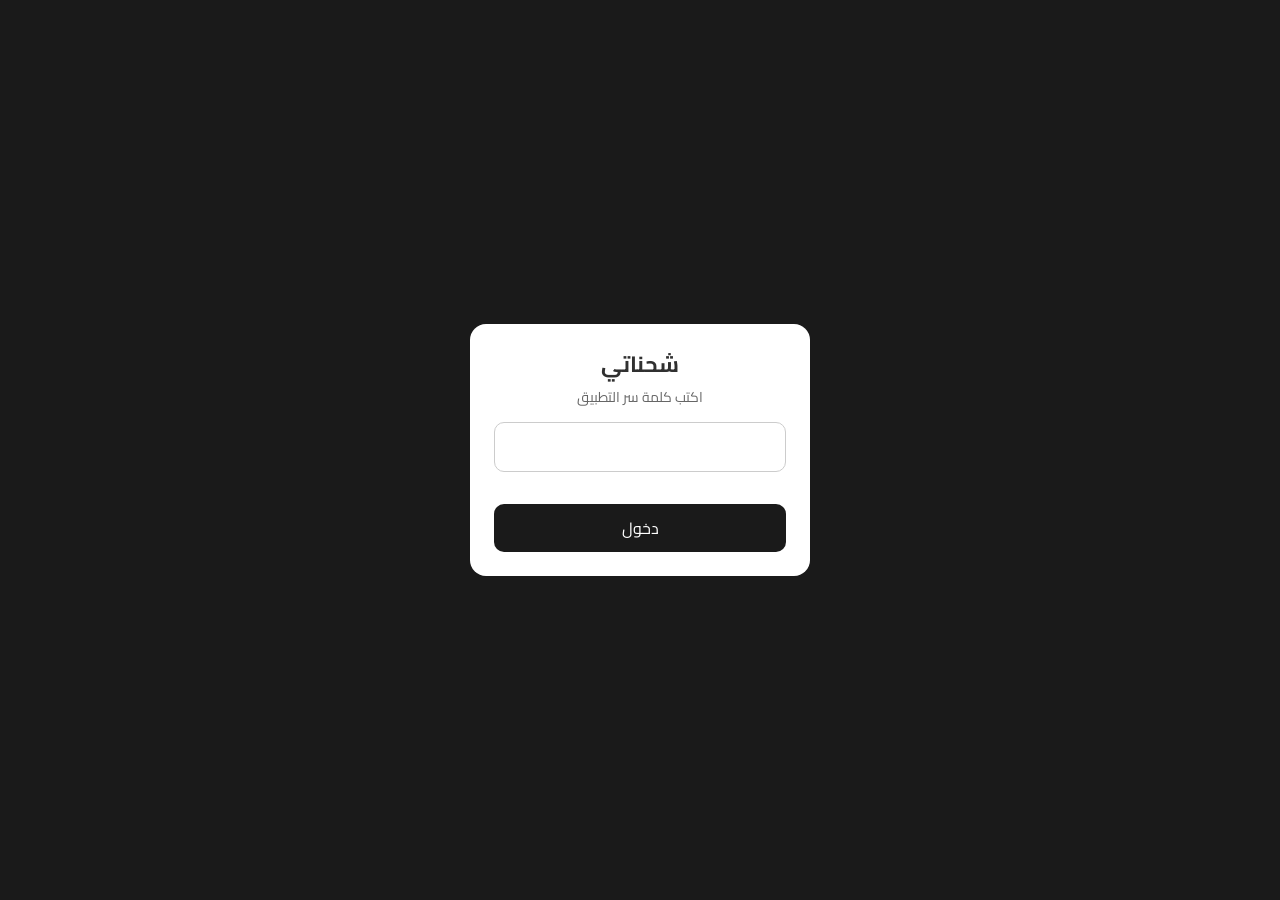
==== public/index.html @ 3b531828 "Add files via upload" ====
<!doctype html>
<html lang="ar" dir="rtl">
<head>
  <meta charset="utf-8">
  <meta name="viewport" content="width=device-width, initial-scale=1, viewport-fit=cover, user-scalable=no">
  <meta name="theme-color" content="#1a1a1a">
  <title>شحناتي</title>
  <link rel="manifest" href="manifest.webmanifest">
  <link rel="apple-touch-icon" href="apple-touch-icon.png">
  <meta name="apple-mobile-web-app-capable" content="yes">
  <meta name="apple-mobile-web-app-status-bar-style" content="black">
  <meta name="apple-mobile-web-app-title" content="شحناتي">
  <link rel="stylesheet" href="css/app.css">
  <script src="js/webgate.js"></script>
  <script src="js/guard.js"></script>
</head>
<body>
  <div id="app"></div>
  <script src="vendor/xlsx.full.min.js"></script>
  <script src="js/util.js"></script>
  <script src="js/sync.js"></script>
  <script src="js/hazem.js"></script>
  <script src="js/matcher.js"></script>
  <script src="js/shopify.js"></script>
  <script src="js/ai.js"></script>
  <script src="js/aiproviders.js"></script>
  <script src="js/waorders.js"></script>
  <script src="js/waflow.js"></script>
  <script src="js/report.js"></script>
  <script src="js/returnsreport.js"></script>
  <script src="js/shoporders.js"></script>
  <script src="js/sheetcheck.js"></script>
  <script src="js/alerts.js"></script>
  <script src="js/backup.js"></script>
  <script src="js/autopaid.js"></script>
  <script src="js/app.js"></script>
</body>
</html>
---- public/css/app.css ----
@font-face { font-family: Cairo; font-weight: 400; src: url(../fonts/cairo-400.woff2) format('woff2'); }
@font-face { font-family: Cairo; font-weight: 600; src: url(../fonts/cairo-600.woff2) format('woff2'); }
@font-face { font-family: Cairo; font-weight: 700; src: url(../fonts/cairo-700.woff2) format('woff2'); }

:root {
  --bg: #f1f1f1; --surface: #fff; --surface-2: #f7f7f7; --border: #e3e3e3; --border-strong: #c9c9c9;
  --text: #303030; --text-2: #616161; --text-3: #8a8a8a;
  --primary: #303030; --primary-text: #fff; --accent: #e8590c;
  --success: #0c5132; --success-bg: #cdfee1; --warning: #5e4200; --warning-bg: #ffe8a3;
  --critical: #8e1f0b; --critical-bg: #fedad9; --info: #00527c; --info-bg: #e0f0ff; --neutral-bg: #ebebeb;
  --radius: 12px; --shadow: 0 1px 0 rgba(0,0,0,.07), 0 0 0 1px rgba(0,0,0,.06);
  --top: env(safe-area-inset-top, 0px); --bottom: env(safe-area-inset-bottom, 0px);
}
* { box-sizing: border-box; -webkit-tap-highlight-color: transparent; }
html, body { margin: 0; background: var(--bg); color: var(--text); font: 14px/1.5 Cairo, system-ui, sans-serif; }
body { overscroll-behavior-y: contain; }
button, input, select, textarea { font: inherit; color: inherit; }
a { color: var(--info); text-decoration: none; }

/* ---------- Shell ---------- */
.topbar { position: sticky; top: 0; z-index: 20; background: #1a1a1a; color: #fff; padding: calc(var(--top) + 10px) 16px 10px; display: flex; align-items: center; gap: 10px; }
.topbar h1 { font-size: 17px; font-weight: 700; margin: 0; flex: 1; }
.topbar .icon-btn { color: #fff; background: rgba(255,255,255,.1); }
.view { padding: 14px 12px calc(84px + var(--bottom)); max-width: 720px; margin: 0 auto; }
.tabbar { position: fixed; bottom: 0; inset-inline: 0; z-index: 30; display: flex; background: var(--surface); border-top: 1px solid var(--border); padding-bottom: var(--bottom); }
.tabbar button { flex: 1; border: 0; background: none; padding: 8px 0 7px; display: flex; flex-direction: column; align-items: center; gap: 2px; font-size: 11.5px; color: var(--text-3); font-weight: 600; position: relative; }
.tabbar button svg { width: 23px; height: 23px; }
.tabbar button.on { color: var(--text); }
.tabbar .dot { position: absolute; top: 4px; inset-inline-start: calc(50% + 6px); background: var(--accent); color: #fff; border-radius: 10px; font-size: 10px; min-width: 17px; height: 17px; line-height: 17px; padding: 0 4px; }

/* ---------- Cards & text ---------- */
.card { background: var(--surface); border-radius: var(--radius); box-shadow: var(--shadow); margin-bottom: 12px; }
.card-pad { padding: 14px; }
.card-h { display: flex; align-items: center; justify-content: space-between; padding: 12px 14px 0; }
.card-h h2, .h2 { font-size: 14.5px; font-weight: 700; margin: 0; }
.muted { color: var(--text-2); } .small { font-size: 12.5px; } .tiny { font-size: 11.5px; color: var(--text-3); }
.row { display: flex; align-items: center; gap: 8px; } .grow { flex: 1; min-width: 0; } .wrap { flex-wrap: wrap; }
.between { justify-content: space-between; }
.ltr { direction: ltr; unicode-bidi: embed; }
.ellipsis { white-space: nowrap; overflow: hidden; text-overflow: ellipsis; }
.section-title { font-size: 12.5px; font-weight: 700; color: var(--text-2); margin: 18px 4px 8px; }

/* ---------- Stats ---------- */
.stats { display: grid; grid-template-columns: 1fr 1fr; gap: 10px; margin-bottom: 12px; }
.stat { background: var(--surface); border-radius: var(--radius); box-shadow: var(--shadow); padding: 12px 14px; border: 0; text-align: start; }
.stat .lbl { font-size: 12.5px; color: var(--text-2); display: flex; align-items: center; gap: 6px; }
.stat .lbl i { width: 8px; height: 8px; border-radius: 50%; display: inline-block; }
.stat .num { font-size: 24px; font-weight: 700; margin-top: 2px; }
.stat .sub { font-size: 11.5px; color: var(--text-3); }
.stat.wide { grid-column: 1 / -1; display: flex; align-items: center; justify-content: space-between; }
.rate-bar { height: 8px; border-radius: 6px; background: var(--neutral-bg); overflow: hidden; display: flex; margin-top: 10px; }
.rate-bar span { display: block; height: 100%; }

/* ---------- Chips / segmented ---------- */
.chips { display: flex; gap: 6px; overflow-x: auto; padding: 2px 2px 10px; scrollbar-width: none; }
.chips::-webkit-scrollbar { display: none; }
.chip { flex: none; border: 1px solid var(--border); background: var(--surface); border-radius: 999px; padding: 5px 12px; font-size: 12.5px; font-weight: 600; color: var(--text-2); }
.chip.on { background: var(--primary); color: #fff; border-color: var(--primary); }
.seg { display: flex; background: var(--neutral-bg); border-radius: 10px; padding: 3px; margin-bottom: 12px; }
.seg button { flex: 1; border: 0; background: none; border-radius: 8px; padding: 7px; font-weight: 600; font-size: 13px; color: var(--text-2); }
.seg button.on { background: var(--surface); color: var(--text); box-shadow: var(--shadow); }

/* ---------- Badges ---------- */
.badge { display: inline-flex; align-items: center; gap: 4px; border-radius: 8px; padding: 1px 8px; font-size: 11.5px; font-weight: 600; white-space: nowrap; background: var(--neutral-bg); color: var(--text-2); }
.badge.success { background: var(--success-bg); color: var(--success); }
.badge.warning { background: var(--warning-bg); color: var(--warning); }
.badge.critical { background: var(--critical-bg); color: var(--critical); }
.badge.info { background: var(--info-bg); color: var(--info); }
.badge.attention { background: #fff1e3; color: #8a3a00; }

/* ---------- Lists ---------- */
.list { background: var(--surface); border-radius: var(--radius); box-shadow: var(--shadow); overflow: hidden; margin-bottom: 12px; }
.item { display: flex; gap: 10px; padding: 12px 14px; border-bottom: 1px solid var(--border); background: var(--surface); width: 100%; border-inline: 0; border-top: 0; text-align: start; }
.item:last-child { border-bottom: 0; }
.item:active { background: var(--surface-2); }
.item .title { font-weight: 700; font-size: 14px; }
.item .meta { font-size: 12.5px; color: var(--text-2); }
.item .amount { font-weight: 700; white-space: nowrap; }
.item.selected { background: #f4f8ff; }
.check { width: 22px; height: 22px; border-radius: 6px; border: 1.5px solid var(--border-strong); flex: none; display: grid; place-items: center; margin-top: 2px; background: #fff; }
.check.on { background: var(--primary); border-color: var(--primary); }
.check.on::after { content: ''; width: 10px; height: 6px; border: 2px solid #fff; border-top: 0; border-right: 0; transform: rotate(-45deg) translate(1px, -1px); }
.empty { text-align: center; padding: 36px 20px; color: var(--text-2); }
.empty svg { width: 44px; height: 44px; color: var(--text-3); margin-bottom: 6px; }

/* ---------- Forms ---------- */
.field { margin-bottom: 12px; }
.field label { display: block; font-size: 12.5px; font-weight: 600; color: var(--text-2); margin-bottom: 4px; }
.input, .field input, .field select, .field textarea {
  width: 100%; border: 1px solid var(--border-strong); border-radius: 8px; background: #fff; padding: 9px 11px; font-size: 14.5px; outline: none; min-height: 42px;
}
.field textarea { min-height: 70px; resize: vertical; }
.input:focus, .field input:focus, .field select:focus, .field textarea:focus { border-color: var(--text); box-shadow: 0 0 0 1px var(--text); }
.field input[readonly], .field input:disabled { background: var(--surface-2); color: var(--text-2); }
.searchbox { position: relative; margin-bottom: 10px; }
.searchbox input { padding-inline-start: 38px; background: var(--surface); border: 1px solid var(--border); box-shadow: var(--shadow); border-radius: 10px; }
.searchbox svg { position: absolute; inset-inline-start: 11px; top: 11px; width: 20px; height: 20px; color: var(--text-3); }
.pick { display: flex; align-items: center; justify-content: space-between; width: 100%; text-align: start; }

/* ---------- Buttons ---------- */
.btn { display: inline-flex; align-items: center; justify-content: center; gap: 6px; border-radius: 10px; border: 0; padding: 10px 16px; font-weight: 700; font-size: 14px; min-height: 42px; background: var(--surface); box-shadow: var(--shadow), inset 0 -1px 0 rgba(0,0,0,.08); color: var(--text); }
.btn.primary { background: var(--primary); color: #fff; box-shadow: inset 0 -1px 0 rgba(0,0,0,.4), 0 1px 0 rgba(0,0,0,.2); }
.btn.accent { background: var(--accent); color: #fff; }
.btn.danger { color: var(--critical); }
.btn.block { width: 100%; }
.btn.sm { padding: 6px 10px; min-height: 34px; font-size: 13px; border-radius: 8px; }
.btn:disabled { opacity: .5; }
.btn svg { width: 18px; height: 18px; }
.icon-btn { width: 38px; height: 38px; border-radius: 10px; border: 0; display: grid; place-items: center; background: var(--surface); }
.icon-btn svg { width: 21px; height: 21px; }
.actions { display: grid; grid-template-columns: repeat(4, 1fr); gap: 8px; }
.action { display: flex; flex-direction: column; align-items: center; gap: 4px; background: var(--surface-2); border: 0; border-radius: 10px; padding: 10px 4px; font-size: 12px; font-weight: 600; color: var(--text); }
.action svg { width: 22px; height: 22px; }
.bottom-bar { position: fixed; inset-inline: 0; bottom: calc(58px + var(--bottom)); z-index: 25; padding: 10px 12px; background: linear-gradient(transparent, var(--bg) 30%); }
.bottom-bar .btn { width: 100%; max-width: 696px; margin: 0 auto; display: flex; }

/* ---------- Menu list ---------- */
.menu .item { align-items: center; }
.menu .ico { width: 36px; height: 36px; border-radius: 9px; display: grid; place-items: center; background: var(--surface-2); flex: none; }
.menu .ico svg { width: 20px; height: 20px; }
.chev { width: 18px; height: 18px; color: var(--text-3); transform: scaleX(-1); }

/* ---------- Sheet ---------- */
.sheet-wrap { position: fixed; inset: 0; z-index: 50; background: rgba(0,0,0,.45); display: flex; align-items: flex-end; opacity: 0; transition: opacity .2s; }
.sheet-wrap.show { opacity: 1; }
.sheet { background: var(--bg); width: 100%; max-height: 94vh; border-radius: 16px 16px 0 0; display: flex; flex-direction: column; transform: translateY(30px); transition: transform .22s; }
.sheet-wrap.show .sheet { transform: none; }
.sheet-h { display: flex; align-items: center; gap: 10px; padding: 12px 14px; background: var(--surface); border-radius: 16px 16px 0 0; border-bottom: 1px solid var(--border); }
.sheet-h h3 { margin: 0; font-size: 16px; flex: 1; }
.sheet-b { overflow-y: auto; padding: 12px 12px calc(16px + var(--bottom)); }
.sheet-f { padding: 10px 12px calc(10px + var(--bottom)); background: var(--surface); border-top: 1px solid var(--border); display: flex; gap: 8px; }
.sheet-f .btn { flex: 1; }
.kv { display: grid; grid-template-columns: 110px 1fr; gap: 8px 10px; padding: 12px 14px; font-size: 13.5px; }
.kv dt { color: var(--text-2); } .kv dd { margin: 0; font-weight: 600; word-break: break-word; }
.timeline { list-style: none; margin: 0; padding: 4px 14px 12px; }
.timeline li { position: relative; padding: 6px 18px 6px 0; border-inline-start: 2px solid var(--border); margin-inline-start: 5px; }
.timeline li::before { content: ''; position: absolute; inset-inline-start: -7px; top: 12px; width: 12px; height: 12px; border-radius: 50%; background: var(--border-strong); border: 2px solid #fff; }
.timeline li:first-child::before { background: var(--accent); }

/* ---------- Login ---------- */
.login { min-height: 100vh; display: flex; flex-direction: column; justify-content: center; padding: 24px 18px calc(24px + var(--bottom)); max-width: 440px; margin: 0 auto; }
.brand { display: flex; align-items: center; gap: 12px; margin-bottom: 22px; }
.brand .logo { width: 52px; height: 52px; border-radius: 14px; background: #1a1a1a; display: grid; place-items: center; color: #fff; }
.brand .logo svg { width: 28px; height: 28px; }
.brand h1 { font-size: 21px; margin: 0; }

/* ---------- Misc ---------- */
.toast { position: fixed; z-index: 100; bottom: calc(80px + var(--bottom)); left: 50%; transform: translate(-50%, 20px); background: #1a1a1a; color: #fff; padding: 10px 16px; border-radius: 10px; font-weight: 600; opacity: 0; transition: .25s; max-width: 90vw; text-align: center; }
.toast.show { opacity: 1; transform: translate(-50%, 0); }
.toast.err { background: var(--critical); }
.toast.ok { background: var(--success); }
.spinner { width: 26px; height: 26px; border: 3px solid var(--border); border-top-color: var(--text); border-radius: 50%; animation: spin .8s linear infinite; margin: 30px auto; }
.btn .spinner { width: 16px; height: 16px; border-width: 2px; margin: 0; border-color: rgba(255,255,255,.4); border-top-color: #fff; }
@keyframes spin { to { transform: rotate(360deg); } }
.skeleton { background: linear-gradient(90deg, #ececec 25%, #f6f6f6 50%, #ececec 75%); background-size: 200% 100%; animation: sk 1.2s infinite; border-radius: 6px; height: 14px; }
@keyframes sk { to { background-position: -200% 0; } }
.banner { border-radius: var(--radius); padding: 12px 14px; display: flex; gap: 10px; align-items: flex-start; margin-bottom: 12px; font-size: 13px; }
.banner.info { background: var(--info-bg); color: var(--info); }
.banner.warning { background: var(--warning-bg); color: var(--warning); }
.banner.critical { background: var(--critical-bg); color: var(--critical); }
.banner.success { background: var(--success-bg); color: var(--success); }
.progress { height: 6px; background: var(--neutral-bg); border-radius: 4px; overflow: hidden; }
.progress span { display: block; height: 100%; background: var(--success); transition: width .3s; }
.log { font-size: 12.5px; max-height: 40vh; overflow: auto; }
.log div { padding: 4px 0; border-bottom: 1px dashed var(--border); }
hr.sep { border: 0; border-top: 1px solid var(--border); margin: 0; }

/* ---------- Returns / money ---------- */
.badge.canary { background: #ffef00; color: #3d3600; }
.item.canary-row { background: #fffbd1; }
.reason { display: flex; align-items: center; gap: 4px; font-size: 12.5px; color: var(--critical); margin-top: 4px; font-weight: 600; }
.fail-line { display: flex; flex-direction: column; align-items: flex-start; gap: 4px; margin-top: 6px; }
.fail-line:empty { display: none; }
.fail-card { border-inline-start: 4px solid var(--critical); }
.fail-card .h2 { display: flex; align-items: center; gap: 6px; color: var(--critical); }
.reason-bar { position: relative; display: flex; gap: 8px; font-size: 12.5px; padding: 5px 8px; border-radius: 6px; overflow: hidden; margin-bottom: 4px; background: var(--surface-2); }
.reason-bar span, .reason-bar b { position: relative; z-index: 1; }
.reason-bar i { position: absolute; inset-block: 0; inset-inline-start: 0; background: var(--critical-bg); }
.money-hero { background: #1a1a1a; color: #fff; }
.spinner.sm { width: 16px; height: 16px; border-width: 2px; margin: 0; }
.tabbar button span { white-space: nowrap; }

.alert-card { border-inline-start: 4px solid #e0b000; }

.btn.wa { background: #25d366; color: #fff; box-shadow: inset 0 -1px 0 rgba(0,0,0,.2); }
.seg button:disabled { opacity: .45; }

/* ---------- Multi-select bar ---------- */
.sel-bar { position: fixed; inset-inline: 0; bottom: calc(58px + var(--bottom)); z-index: 40; background: var(--surface); border-top: 1px solid var(--border); box-shadow: 0 -6px 20px rgba(0,0,0,.08); padding: 10px 12px; }
.sel-bar .btn { min-height: 40px; padding: 8px 10px; }
.btn.danger-solid { background: var(--critical); color: #fff; }
.item .check { align-self: center; }

.field.err input, .field.err select, .field.err textarea { border-color: var(--critical); box-shadow: 0 0 0 1px var(--critical); }
.field.err label { color: var(--critical); }

/* ---------- Payouts (cash handed over by the courier) ---------- */
.item.payout-row { background: #e6f1ff; }
.badge.payout { background: #cfe3ff; color: #0b4a8b; }
.payout-card { background: #0b4a8b; color: #fff; }
.payout-card .tiny, .payout-card .small { color: #d6e6ff; }
.payout-card .badge { background: rgba(255,255,255,.18); color: #fff; }
.reason.postpone { color: var(--warning); }
.postpone-card { border-inline-start-color: #e0a800; }
.postpone-card .h2 { color: var(--warning); }

/* ---------- Pull to refresh ---------- */
.ptr { position: fixed; top: calc(var(--top) + 30px); left: 50%; margin-left: -20px; z-index: 19; opacity: 0; pointer-events: none; }
.ptr-c { width: 40px; height: 40px; border-radius: 50%; background: var(--surface); box-shadow: 0 2px 10px rgba(0,0,0,.18); display: grid; place-items: center; color: var(--text-3); }
.ptr-c svg { width: 22px; height: 22px; }
.ptr.ready .ptr-c { color: var(--accent); }
.ptr.loading .ptr-c { color: var(--accent); animation: spin .8s linear infinite; }

/* ---------- Dropdowns ---------- */
.dd-wrap { position: fixed; inset: 0; z-index: 60; background: rgba(0,0,0,.08); }
.dd { position: fixed; min-width: 220px; max-width: calc(100vw - 16px); max-height: 60vh; overflow: auto; background: var(--surface); border-radius: 12px; box-shadow: 0 10px 30px rgba(0,0,0,.18), 0 0 0 1px rgba(0,0,0,.05); padding: 6px; transform: translateY(-6px); opacity: 0; transition: .15s; }
.dd-wrap.show .dd { transform: none; opacity: 1; }
.dd-t { font-size: 11.5px; color: var(--text-3); font-weight: 700; padding: 6px 10px 4px; }
.dd-i { display: flex; align-items: center; gap: 8px; width: 100%; border: 0; background: none; text-align: start; padding: 10px; border-radius: 8px; font-size: 14px; font-weight: 600; color: var(--text); }
.dd-i:active { background: var(--surface-2); }
.dd-i.on { background: var(--surface-2); }
.dd-i svg { color: var(--accent); }
.toolbar { display: flex; gap: 6px; margin-bottom: 8px; overflow-x: auto; scrollbar-width: none; }
.toolbar::-webkit-scrollbar { display: none; }
.tb { flex: 1 0 auto; display: flex; flex-direction: column; align-items: flex-start; gap: 0; border: 1px solid var(--border); background: var(--surface); border-radius: 10px; padding: 5px 10px; font-size: 13px; min-width: 0; text-align: start; }
.tb .tiny { line-height: 1.2; }
.tb b { white-space: nowrap; font-size: 13px; }
.tb.on { border-color: var(--text); box-shadow: 0 0 0 1px var(--text); }
.searchbox.sb2 input { padding-inline-end: 120px; }
.sb-by { position: absolute; inset-inline-end: 6px; top: 6px; bottom: 6px; border: 0; border-radius: 8px; background: var(--surface-2); font-size: 12px; font-weight: 700; padding: 0 10px; color: var(--text); max-width: 130px; white-space: nowrap; overflow: hidden; text-overflow: ellipsis; }

/* ---------- Orders: source tabs ---------- */
.src-tabs { display: grid; grid-template-columns: 1fr 1fr; gap: 8px; margin-bottom: 10px; }
.src-tabs button { border: 1.5px solid var(--border); background: var(--surface); border-radius: 12px; padding: 10px 6px; font-weight: 700; font-size: 14px; color: var(--text-2); }
.src-tabs button.on { border-color: var(--text); color: var(--text); box-shadow: 0 0 0 1px var(--text); }
.dot-n { background: var(--accent); color: #fff; border-radius: 10px; font-size: 11px; padding: 0 6px; margin-inline-start: 4px; }

/* ---------- Bell / alert center / switches ---------- */
.topbar .bell { position: relative; color: #fff; background: rgba(255,255,255,.1); }
.bell-dot { position: absolute; top: -4px; inset-inline-end: -4px; background: var(--accent); color: #fff; border-radius: 10px; font-size: 10px; min-width: 18px; height: 18px; line-height: 18px; padding: 0 4px; text-align: center; }
.item.unread { background: #f4f8ff; }
input.switch { appearance: none; -webkit-appearance: none; width: 46px; height: 28px; border-radius: 14px; background: var(--border-strong); position: relative; flex: none; transition: .2s; min-height: 0; padding: 0; border: 0; }
input.switch::after { content: ''; position: absolute; top: 3px; inset-inline-start: 3px; width: 22px; height: 22px; border-radius: 50%; background: #fff; box-shadow: 0 1px 3px rgba(0,0,0,.3); transition: .2s; }
input.switch:checked { background: #29845a; }
input.switch:checked::after { inset-inline-start: 21px; }

.ord-link { background: none; border: 0; padding: 0; font: inherit; font-weight: 700; color: #1a6fd4; text-decoration: underline; cursor: pointer; text-align: start; }
.ord-link:disabled { opacity: .6; }

.dd-h { font-size: 11.5px; color: var(--text-3); font-weight: 700; padding: 10px 10px 4px; border-top: 1px solid var(--border); margin-top: 4px; }
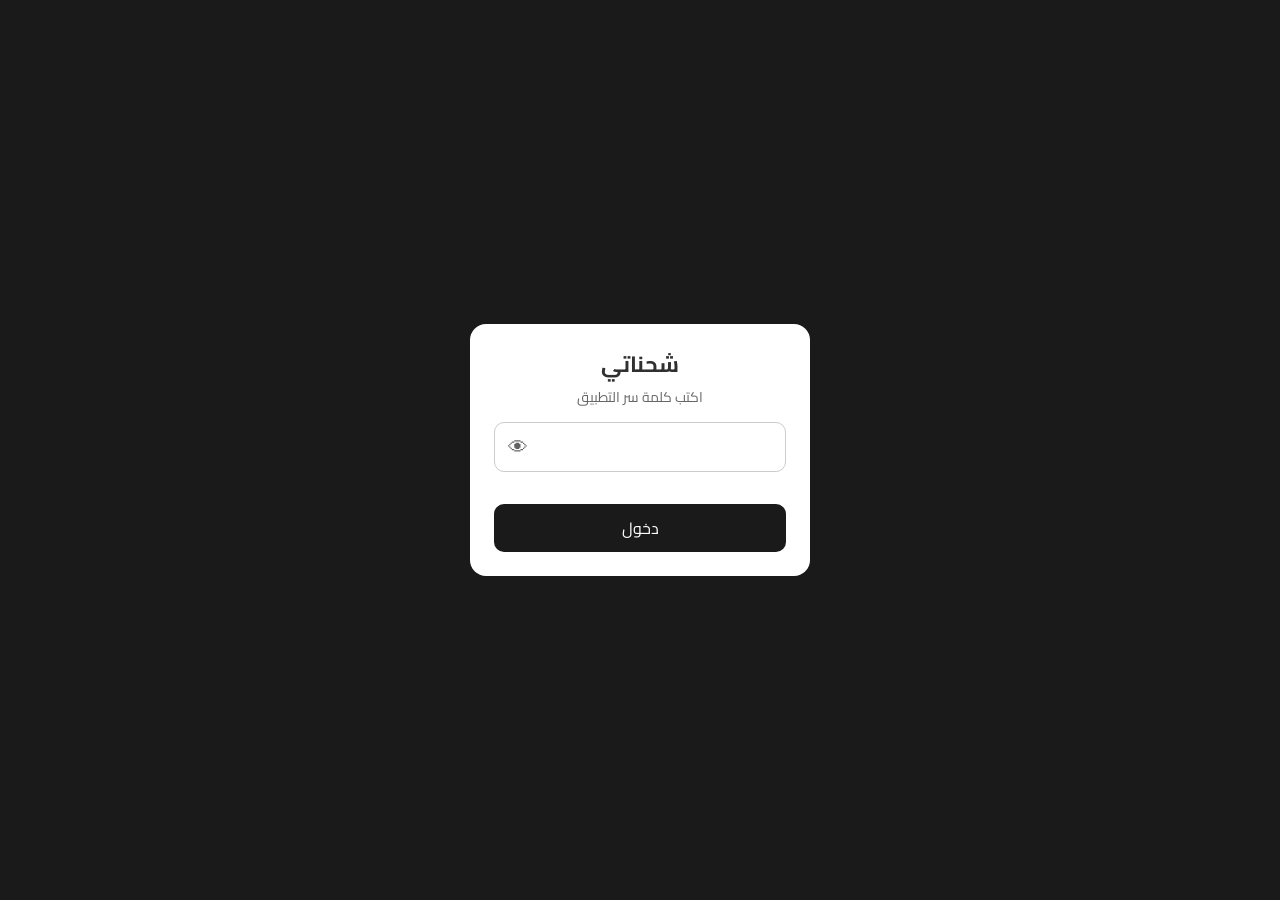
==== commit 26529d2b: "v4.17: accounts tiles open numbered operations, readable dates, default sort newest update, customer" ====
--- a/public/index.html
+++ b/public/index.html
@@ -29,6 +29,9 @@
   <script src="js/report.js"></script>
   <script src="js/returnsreport.js"></script>
   <script src="js/shoporders.js"></script>
+  <script src="js/kapso.js"></script>
+  <script src="js/customer.js"></script>
+  <script src="js/deeplink.js"></script>
   <script src="js/sheetcheck.js"></script>
   <script src="js/alerts.js"></script>
   <script src="js/backup.js"></script>
--- a/public/css/app.css
+++ b/public/css/app.css
@@ -248,3 +248,13 @@
 .ord-link:disabled { opacity: .6; }
 
 .dd-h { font-size: 11.5px; color: var(--text-3); font-weight: 700; padding: 10px 10px 4px; border-top: 1px solid var(--border); margin-top: 4px; }
+
+.pw-wrap { position: relative; display: block; }
+.pw-wrap > input { padding-inline-end: 46px; }
+.pw-eye { position: absolute; inset-inline-end: 6px; top: 50%; transform: translateY(-50%); border: 0; background: none; font-size: 20px; line-height: 1; padding: 8px; min-height: 0; opacity: .75; }
+
+.serial { display: inline-grid; place-items: center; min-width: 24px; height: 22px; padding: 0 6px; margin-inline-end: 8px; border-radius: 11px; background: var(--surface-2); color: var(--text-2); font-size: 12px; font-weight: 700; }
+button.badge { border: 0; font: inherit; cursor: pointer; }
+.stat.tap { text-align: start; cursor: pointer; }
+.stat.tap.on { outline: 2px solid var(--accent); }
+.metric-note { margin: 0 4px 8px; padding: 10px 12px; border-radius: 12px; background: var(--surface-2); font-size: 13px; }
